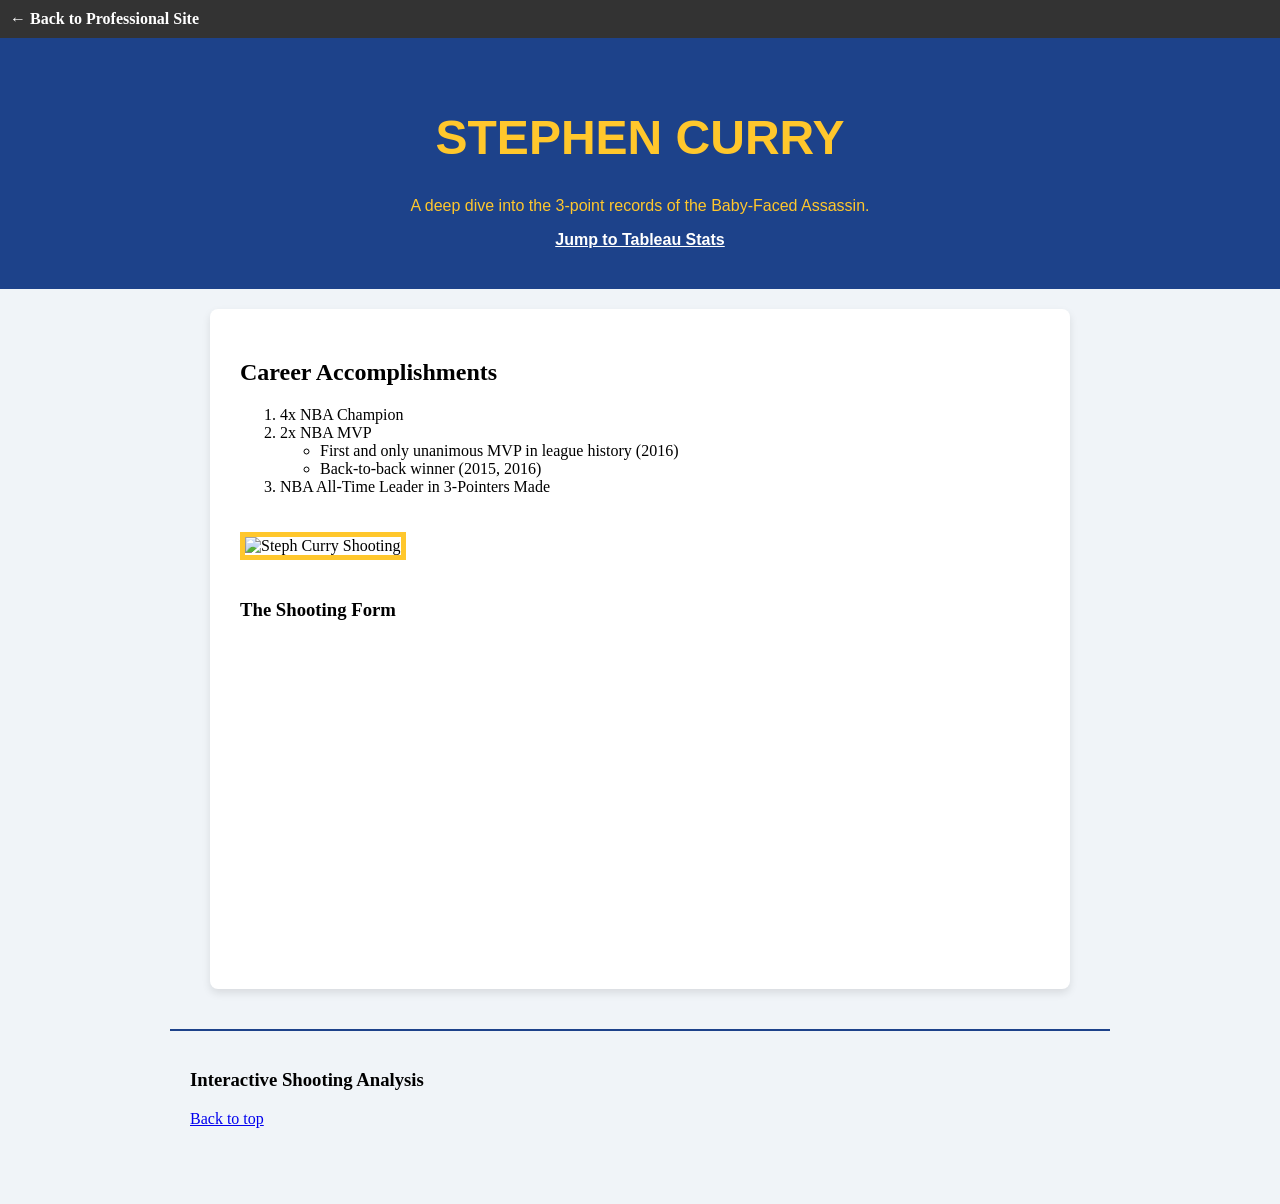
==== curry.html @ ae41a8e2 "Add files via upload" ====
<!DOCTYPE html>
<html lang="en">
<head>
    <meta charset="UTF-8">
    <title>Steph Curry: The Greatest Shooter</title>
    <link rel="stylesheet" href="style.css">
</head>
<body>

    <nav>
        <a href="index.html">← Back to Professional Site</a>
    </nav>

    <div id="header-section">
        <h1 id="top">Stephen Curry</h1>
        <p>A deep dive into the 3-point records of the Baby-Faced Assassin.</p>
        <a href="#stats-table">Jump to Tableau Stats</a>
    </div>

    <div id="content-container">
        <h2>Career Accomplishments</h2>
        <ol>
            <li>4x NBA Champion</li>
            <li>2x NBA MVP
                <ul>
                    <li>First and only unanimous MVP in league history (2016)</li>
                    <li>Back-to-back winner (2015, 2016)</li>
                </ul>
            </li>
            <li>NBA All-Time Leader in 3-Pointers Made</li>
        </ol>

        <img src="https://i.guim.co.uk/img/media/820fb8c36d1964dc6b4d052a7266b10ea2288161/0_356_3878_2326/master/3878.jpg?width=445&dpr=1&s=none&crop=none" alt="Steph Curry Shooting" class="curry-img">

        <h3>The Shooting Form</h3>
        <!-- Embedded YouTube Video -->
        <iframe width="560" height="315" src="https://youtube.com" frameborder="0" allowfullscreen></iframe>
    </div>

    <div id="stats-table">
        <h3>Interactive Shooting Analysis</h3>
        <!-- Tableau Embed -->
        <div class='tableauPlaceholder' id='viz1715800000000' style='position: relative'>
            <noscript><a href='#'><img alt='Dashboard ' src='https:&#47;&#47;://tableau.com&#47;static&#47;images&#47;NB&#47;NBAShotDashboard&#47;Dashboard&#47;1_rss.png' style='border: none' /></a></noscript>
            <object class='tableauViz'  style='display:none;'>
                <param name='host_url' value='https%3A%2F%2F://tableau.com%2F' /> 
                <param name='embed_code_version' value='3' /> 
                <param name='site_root' value='' />
                <param name='name' value='NBAShotDashboard&#47;Dashboard' />
                <param name='tabs' value='no' />
                <param name='toolbar' value='yes' />
                <param name='static_image' value='https:&#47;&#47;://tableau.com&#47;static&#47;images&#47;NB&#47;NBAShotDashboard&#47;Dashboard&#47;1.png' /> 
            </object>
        </div>
        <script type='text/javascript'>
            var divElement = document.getElementById('viz1715800000000');
            var vizElement = divElement.getElementsByTagName('object')[0];
            vizElement.style.width='100%';vizElement.style.height=(divElement.offsetWidth*0.75)+'px';
            var scriptElement = document.createElement('script');
            scriptElement.src = 'https://://tableau.com/javascripts/api/viz_v1.js';
            vizElement.parentNode.insertBefore(scriptElement, vizElement);
        </script>
        
        <p><a href="#top">Back to top</a></p>
    </div>

</body>
</html>
---- style.css ----
/* Custom Background */
body {
    background-color: #f0f4f8;
    margin: 0;
    padding: 0;
}

/* Div 1: Header styling */
#header-section {
    background-color: #1D428A; /* Warriors Blue */
    color: #FFC72C; /* Warriors Gold - Font Color Requirement */
    padding: 40px;
    text-align: center;
    font-family: 'Segoe UI', Tahoma, Geneva, Verdana, sans-serif; /* Font Family Requirement */
}

/* Div 2: Main Content block */
#content-container {
    max-width: 800px;
    margin: 20px auto;
    background-color: white;
    padding: 30px;
    border-radius: 8px;
    box-shadow: 0 4px 8px rgba(0,0,0,0.1);
}

/* Div 3: Stats block */
#stats-table {
    max-width: 900px;
    margin: 40px auto;
    padding: 20px;
    border-top: 2px solid #1D428A;
}

/* Additional Style Definitions */
h1 {
    font-size: 3em;
    text-transform: uppercase;
}

.curry-img {
    width: 100%;
    height: auto;
    margin: 20px 0;
    border: 5px solid #FFC72C;
}

nav {
    padding: 10px;
    background: #333;
}

nav a {
    color: white;
    text-decoration: none;
    font-weight: bold;
}
/* Style for the "Jump to Tableau" anchor link */
#header-section a {
    color: #ffffff; /* Change this hex code to your preferred color (e.g., #ffffff for white) */
    text-decoration: underline;
    font-weight: bold;
}

/* Optional: Change color when you hover over it */
#header-section a:hover {
    color: #FFC72C; /* Changes to Warriors Gold on hover */
}
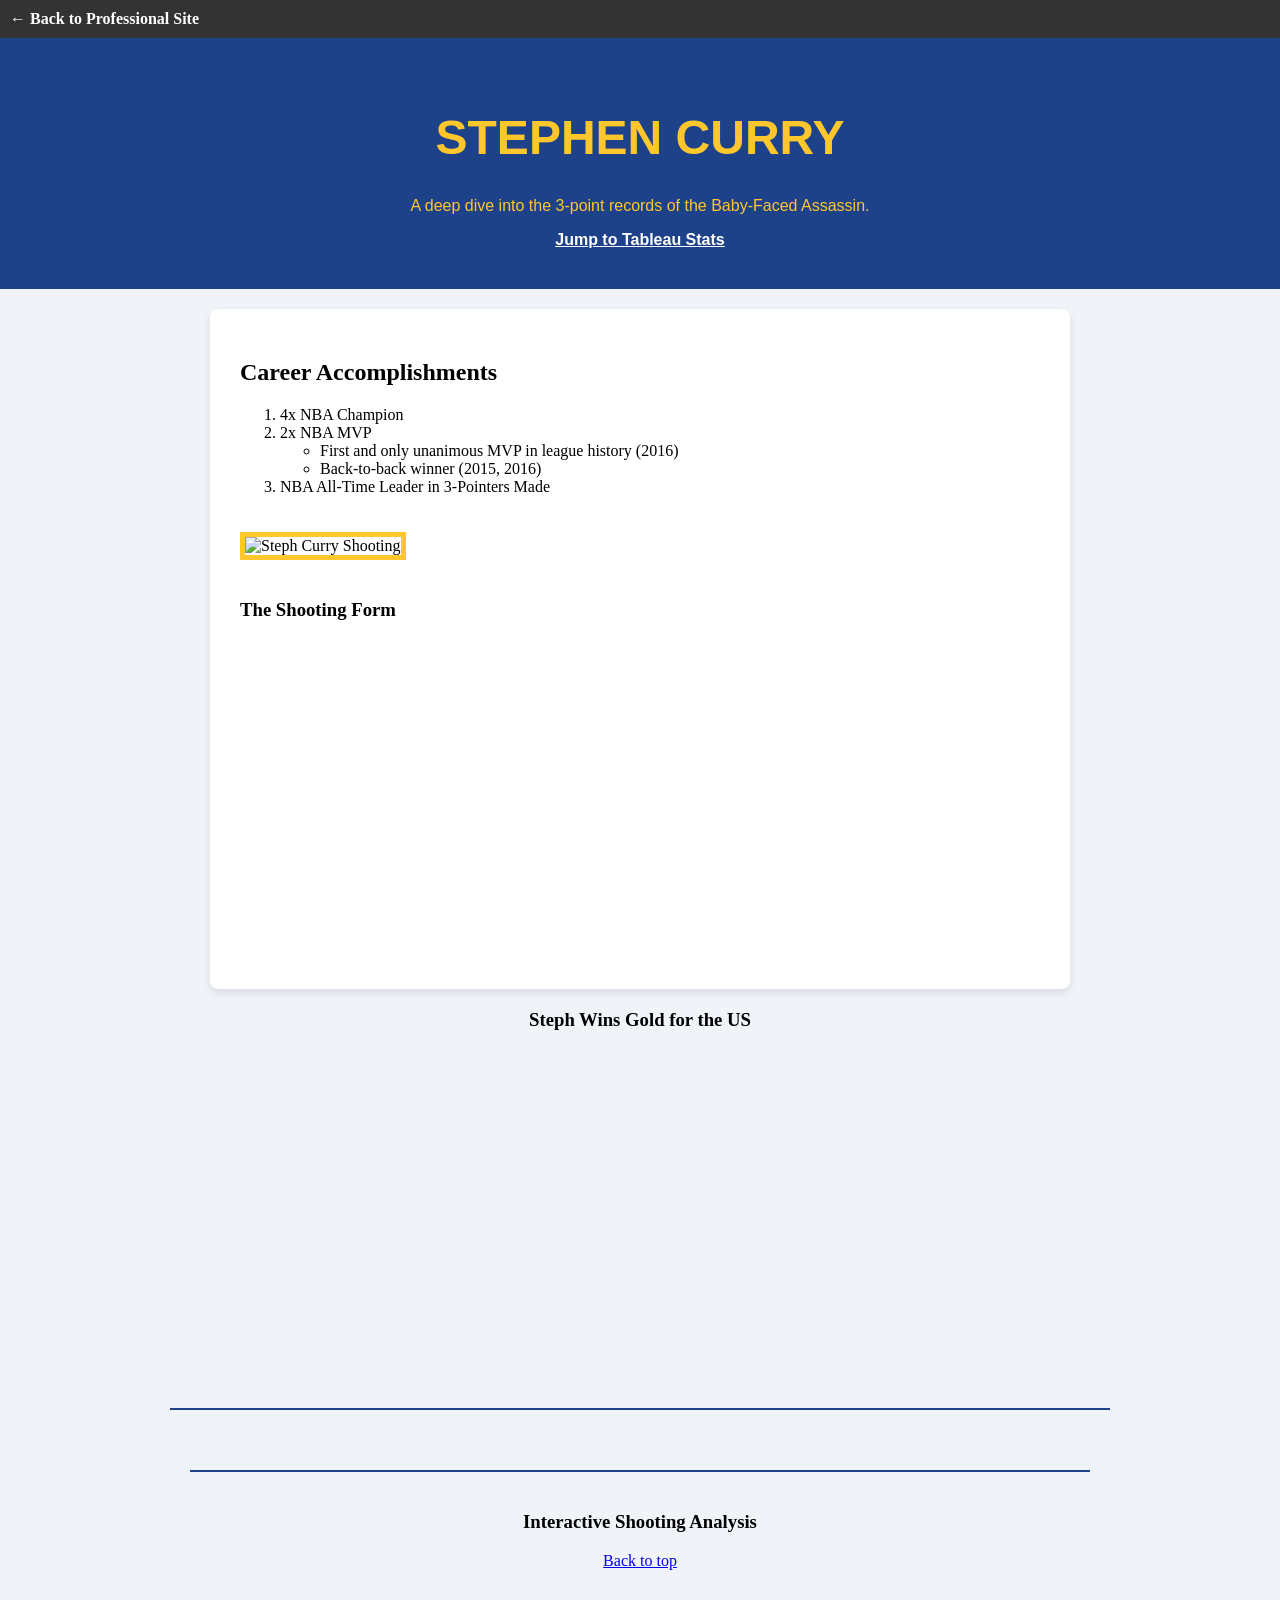
==== commit b46a2ad0: "Add files via upload" ====
--- a/curry.html
+++ b/curry.html
@@ -36,32 +36,53 @@
         <!-- Embedded YouTube Video -->
         <iframe width="560" height="315" src="https://youtube.com" frameborder="0" allowfullscreen></iframe>
     </div>
-
-    <div id="stats-table">
-        <h3>Interactive Shooting Analysis</h3>
-        <!-- Tableau Embed -->
-        <div class='tableauPlaceholder' id='viz1715800000000' style='position: relative'>
-            <noscript><a href='#'><img alt='Dashboard ' src='https:&#47;&#47;://tableau.com&#47;static&#47;images&#47;NB&#47;NBAShotDashboard&#47;Dashboard&#47;1_rss.png' style='border: none' /></a></noscript>
-            <object class='tableauViz'  style='display:none;'>
-                <param name='host_url' value='https%3A%2F%2F://tableau.com%2F' /> 
-                <param name='embed_code_version' value='3' /> 
-                <param name='site_root' value='' />
-                <param name='name' value='NBAShotDashboard&#47;Dashboard' />
-                <param name='tabs' value='no' />
-                <param name='toolbar' value='yes' />
-                <param name='static_image' value='https:&#47;&#47;://tableau.com&#47;static&#47;images&#47;NB&#47;NBAShotDashboard&#47;Dashboard&#47;1.png' /> 
-            </object>
+    <div class="center-content">
+        <h3>Steph Wins Gold for the US</h3>
+        <iframe 
+            width="560" 
+            height="315" 
+            src="https://youtube.com/embed/xf-zV1uTkW0" 
+            title="YouTube video player" 
+            frameborder="0" 
+            allow="accelerometer; autoplay; clipboard-write; encrypted-media; gyroscope; picture-in-picture; web-share" 
+            allowfullscreen>
+        </iframe>
+    </div>
+    <div id="stats-table" class="center-content">
+        <div id="stats-table">
+            <h3>Interactive Shooting Analysis</h3>
+            
+            <!-- Paste your Tableau code right here -->
+            <div class='tableauPlaceholder' id='viz1776298616557' style='position: relative'>
+                <noscript>
+                    <a href='#'><img alt='Dashboard 2 ' src='https://public.tableau.com/static/images/H5/H54ZNMTG7/1_rss.png' style='border: none' /></a>
+                </noscript>
+                <object class='tableauViz' style='display:none;'>
+                    <param name='host_url' value='https%3A%2F%2Fpublic.tableau.com%2F' /> 
+                    <param name='embed_code_version' value='3' /> 
+                    <param name='path' value='shared/H54ZNMTG7' /> 
+                    <param name='toolbar' value='yes' />
+                    <param name='static_image' value='https://public.tableau.com/static/images/H5/H54ZNMTG7/1.png' /> 
+                    <param name='animate_transition' value='yes' />
+                    <param name='display_static_image' value='yes' />
+                    <param name='display_spinner' value='yes' />
+                    <param name='display_overlay' value='yes' />
+                    <param name='display_count' value='yes' />
+                    <param name='language' value='en-US' />
+                </object>
+            </div>                
+            <script type='text/javascript'>                    
+                var divElement = document.getElementById('viz1776298616557');                    
+                var vizElement = divElement.getElementsByTagName('object')[0];                    
+                vizElement.style.width='100%';vizElement.style.height='677px';                    
+                var scriptElement = document.createElement('script');                    
+                scriptElement.src = 'https://public.tableau.com/javascripts/api/viz_v1.js';                    
+                vizElement.parentNode.insertBefore(scriptElement, vizElement);                
+            </script>
+            <!-- End of Tableau code -->
+        
+            <p><a href="#top">Back to top</a></p>
         </div>
-        <script type='text/javascript'>
-            var divElement = document.getElementById('viz1715800000000');
-            var vizElement = divElement.getElementsByTagName('object')[0];
-            vizElement.style.width='100%';vizElement.style.height=(divElement.offsetWidth*0.75)+'px';
-            var scriptElement = document.createElement('script');
-            scriptElement.src = 'https://://tableau.com/javascripts/api/viz_v1.js';
-            vizElement.parentNode.insertBefore(scriptElement, vizElement);
-        </script>
-        
-        <p><a href="#top">Back to top</a></p>
     </div>
 
 </body>
--- a/style.css
+++ b/style.css
@@ -65,4 +65,14 @@
 /* Optional: Change color when you hover over it */
 #header-section a:hover {
     color: #FFC72C; /* Changes to Warriors Gold on hover */
+}
+
+.center-content {
+    text-align: center;
+    margin: 20px 0; /* This adds some breathing room above and below the video */
+}
+
+/* This ensures the iframe itself behaves like a block and stays centered */
+.center-content iframe {
+    display: inline-block;
 }
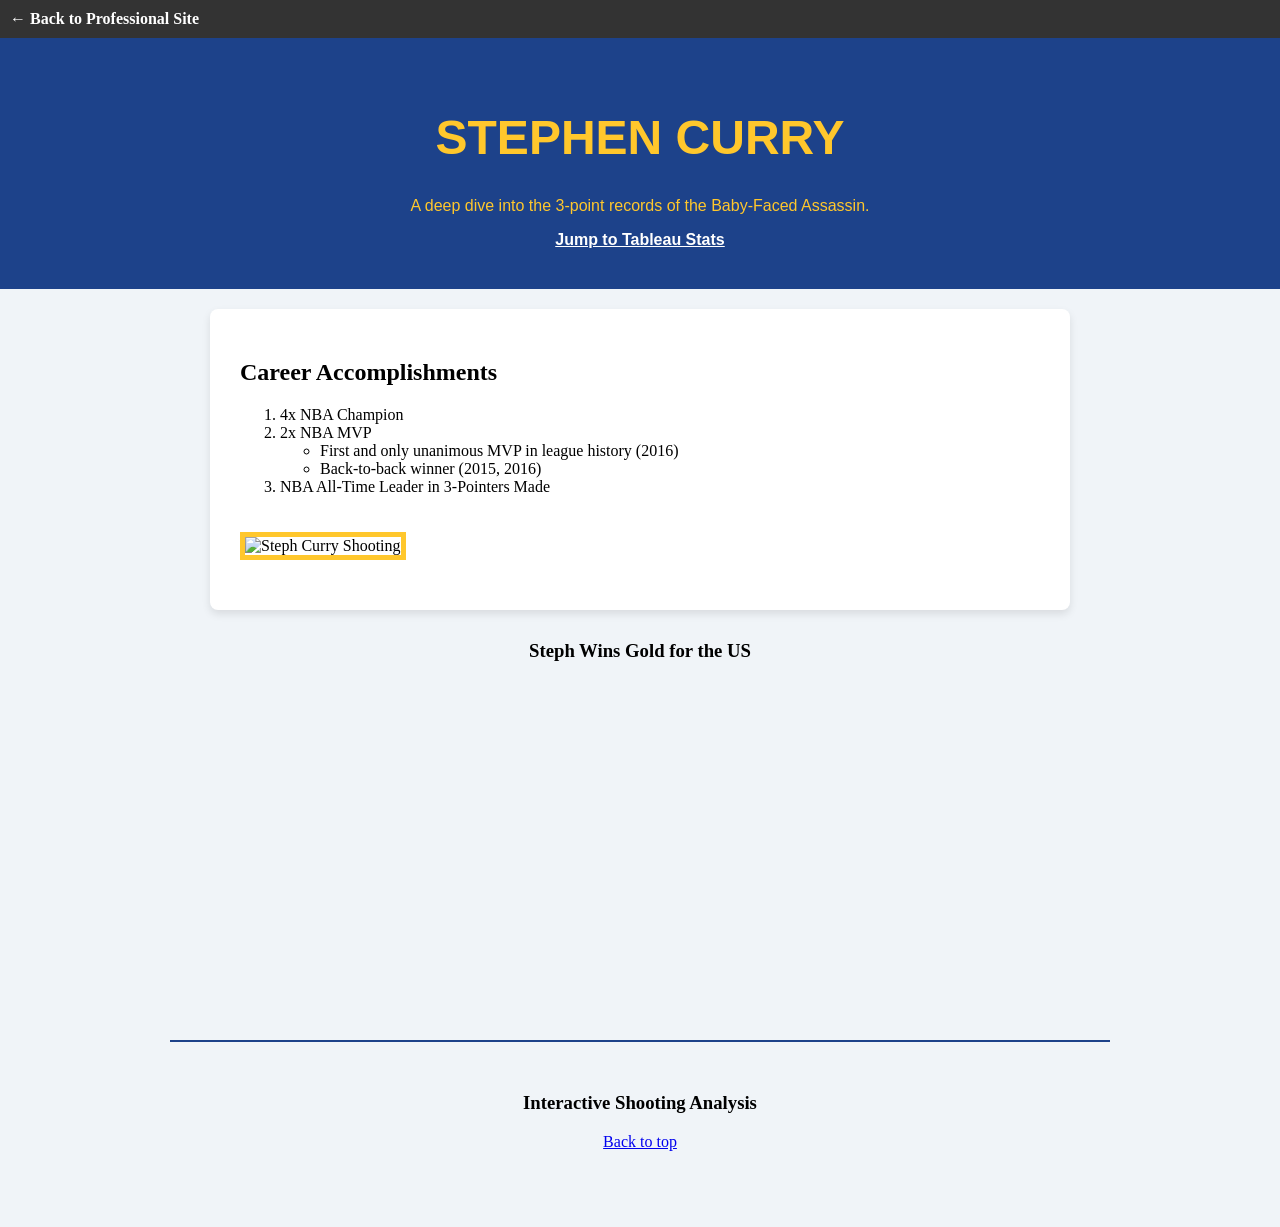
==== commit b36f971a: "Add files via upload" ====
--- a/curry.html
+++ b/curry.html
@@ -32,16 +32,13 @@
 
         <img src="https://i.guim.co.uk/img/media/820fb8c36d1964dc6b4d052a7266b10ea2288161/0_356_3878_2326/master/3878.jpg?width=445&dpr=1&s=none&crop=none" alt="Steph Curry Shooting" class="curry-img">
 
-        <h3>The Shooting Form</h3>
-        <!-- Embedded YouTube Video -->
-        <iframe width="560" height="315" src="https://youtube.com" frameborder="0" allowfullscreen></iframe>
     </div>
     <div class="center-content">
         <h3>Steph Wins Gold for the US</h3>
         <iframe 
             width="560" 
             height="315" 
-            src="https://youtube.com/embed/xf-zV1uTkW0" 
+            src="https://www.youtube.com/embed/xf-zV1uTkW0" 
             title="YouTube video player" 
             frameborder="0" 
             allow="accelerometer; autoplay; clipboard-write; encrypted-media; gyroscope; picture-in-picture; web-share" 
@@ -49,7 +46,7 @@
         </iframe>
     </div>
     <div id="stats-table" class="center-content">
-        <div id="stats-table">
+        <div>
             <h3>Interactive Shooting Analysis</h3>
             
             <!-- Paste your Tableau code right here -->
--- a/style.css
+++ b/style.css
@@ -1,4 +1,8 @@
 /* Custom Background */
+h3 {
+    margin-top: 30px;
+}
+
 body {
     background-color: #f0f4f8;
     margin: 0;
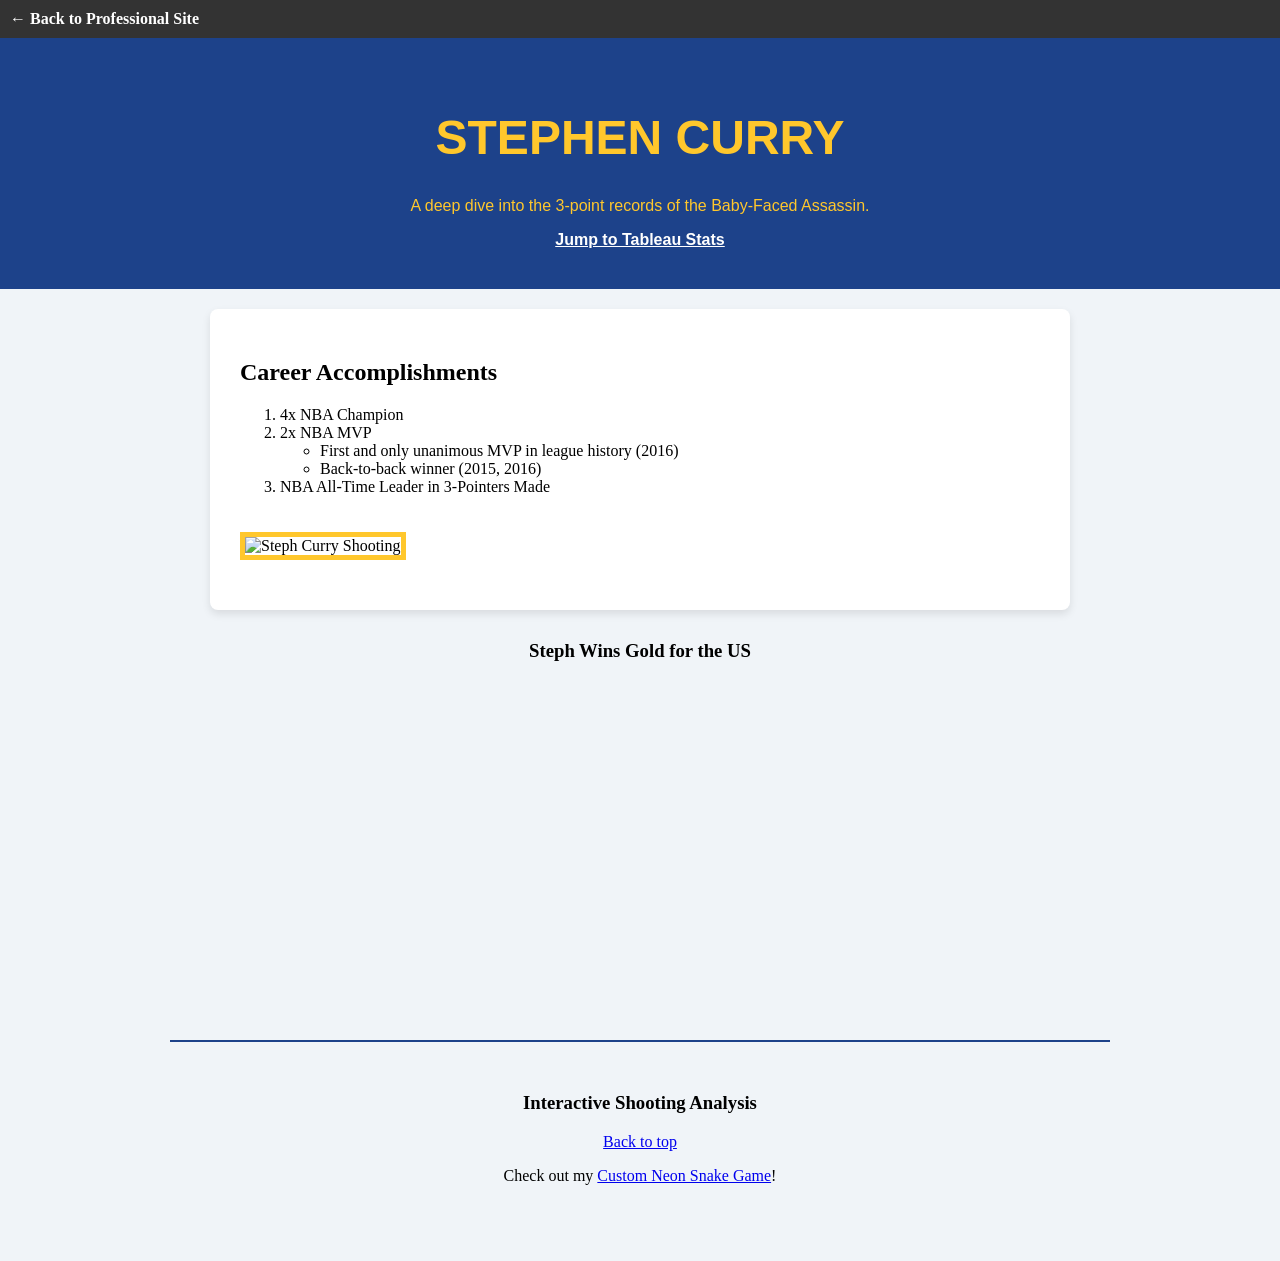
==== commit edbc207a: "Add files via upload" ====
--- a/curry.html
+++ b/curry.html
@@ -38,7 +38,7 @@
         <iframe 
             width="560" 
             height="315" 
-            src="https://www.youtube.com/embed/xf-zV1uTkW0" 
+            src="https://www.youtube.com/embed/EtHmRYkDkIw" 
             title="YouTube video player" 
             frameborder="0" 
             allow="accelerometer; autoplay; clipboard-write; encrypted-media; gyroscope; picture-in-picture; web-share" 
@@ -79,6 +79,7 @@
             <!-- End of Tableau code -->
         
             <p><a href="#top">Back to top</a></p>
+            <p>Check out my <a href="snake.html">Custom Neon Snake Game</a>!</p>
         </div>
     </div>
 
